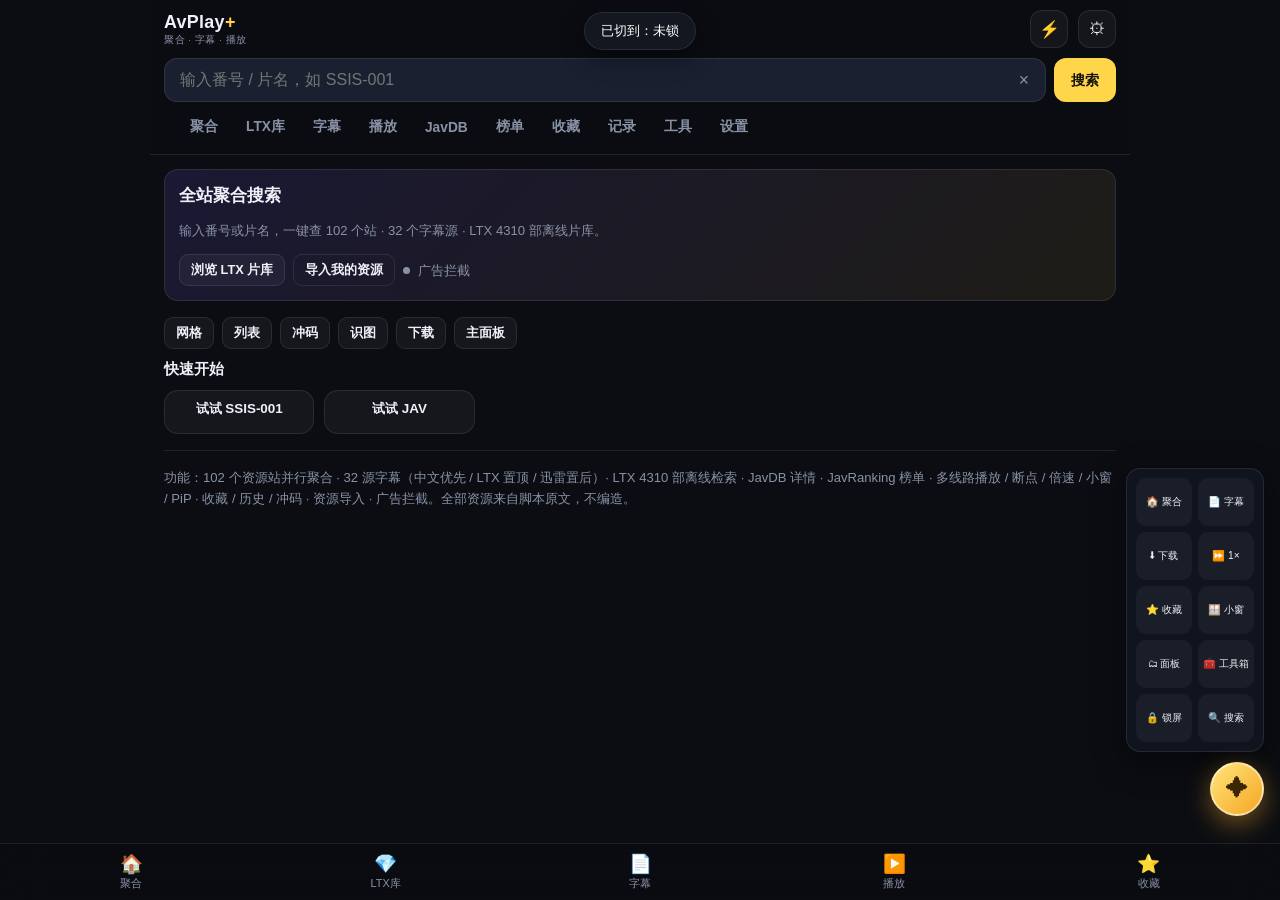
==== index.html @ ab3208b6 "AvPlay+ initial: script resources + 2 IPA resources + PWA" ====
<!DOCTYPE html>
<html lang="zh-CN" data-theme="dark">
<head>
<meta charset="utf-8">
<meta name="viewport" content="width=device-width, initial-scale=1, viewport-fit=cover, maximum-scale=1, user-scalable=no">
<meta name="theme-color" content="#0b0d12">
<meta name="apple-mobile-web-app-capable" content="yes">
<meta name="apple-mobile-web-app-status-bar-style" content="black-translucent">
<meta name="apple-mobile-web-app-title" content="AvPlay+">
<meta name="description" content="聚合搜索 · 32 源字幕 · LTX 离线片库 · 多线路播放 · 收藏记录">
<link rel="manifest" href="manifest.webmanifest">
<link rel="apple-touch-icon" href="icon.svg">
<title>AvPlay+</title>
<link rel="stylesheet" href="css/app.css">
<link rel="stylesheet" href="css/extra.css">
</head>
<body>
<div class="app">
  <header class="topbar">
    <div class="brandrow">
      <div class="brand">AvPlay<b>+</b><small>聚合 · 字幕 · 播放</small></div>
      <div class="spacer"></div>
      <button class="iconbtn" id="btnQuick" title="快捷条">⚡</button>
      <button class="iconbtn" id="btnSettings" title="设置">⚙</button>
    </div>
    <div class="searchrow">
      <div class="searchwrap">
        <input id="globalSearch" type="text" placeholder="输入番号 / 片名，如 SSIS-001" autocomplete="off" enterkeyhint="search">
        <button class="clear" id="btnClear" title="清空">×</button>
      </div>
      <button class="btn primary" id="btnSearch">搜索</button>
    </div>
    <nav class="tabs" id="tabs"></nav>
  </header>

  <main id="main">
    <section class="view active" id="view-home"></section>
    <section class="view" id="view-ltx"></section>
    <section class="view" id="view-sub"></section>
    <section class="view" id="view-play"></section>
    <section class="view" id="view-javdb"></section>
    <section class="view" id="view-rank"></section>
    <section class="view" id="view-fav"></section>
    <section class="view" id="view-history"></section>
    <section class="view" id="view-tools"></section>
    <section class="view" id="view-settings"></section>
  </main>
</div>

<button class="goldbtn" id="goldBtn" title="快捷面板">✦</button>
<div class="quickbar" id="quickBar">
  <button data-act="home">🏠 聚合首页</button>
  <button data-act="sub">📄 字幕搜索</button>
  <button data-act="ltx">💎 LTX 片库</button>
  <button data-act="fav">⭐ 我的收藏</button>
  <button data-act="copycode">🔗 复制当前番号</button>
  <button data-act="mini">🪟 小窗播放</button>
</div>

<nav class="bottomnav" id="bottomnav"></nav>
<div id="modalRoot"></div>
<div id="toastBox"></div>

<script src="hls.min.js"></script>
<script src="js/data.js"></script>
<script src="js/ltx.js"></script>
<script src="js/core.js"></script>
<script src="js/subtitles.js"></script>
<script src="js/player.js"></script>
<script src="js/search.js"></script>
<script src="js/adblock_data.js"></script>
<script src="js/app.js"></script>
<script src="js/extra.js"></script>
<script>
if ('serviceWorker' in navigator && location.protocol !== 'file:') {
  window.addEventListener('load', function () {
    navigator.serviceWorker.register('sw.js').catch(function () {});
  });
}
</script>
</body>
</html>
---- css/app.css ----
/* AvPlay+ – app styles */
:root {
  --accent: #ffd54a;
  --bg: #0b0d12;
  --bg2: #121620;
  --bg3: #1a2030;
  --fg: #eef1f7;
  --mute: #8892a6;
  --line: rgba(255,255,255,.09);
  --card: rgba(255,255,255,.045);
  --danger: #ff5f6d;
  --ok: #37d67a;
  --radius: 14px;
  --font: -apple-system, BlinkMacSystemFont, "Segoe UI", "PingFang SC", "Microsoft YaHei", sans-serif;
  font-size: 16px;
}
[data-theme="light"] {
  --bg: #f4f6fa; --bg2: #fff; --bg3: #eef1f6; --fg: #151923; --mute: #626c80;
  --line: rgba(0,0,0,.1); --card: rgba(0,0,0,.035);
}
* { box-sizing: border-box; -webkit-tap-highlight-color: transparent; }
html, body { margin: 0; padding: 0; background: var(--bg); color: var(--fg); font-family: var(--font); }
body { overscroll-behavior-y: contain; }
button, input, select, textarea { font: inherit; color: inherit; }
button { cursor: pointer; }
a { color: var(--accent); text-decoration: none; }

/* ---------- shell ---------- */
.app { max-width: 980px; margin: 0 auto; padding: 0 0 92px; }
.topbar {
  position: sticky; top: 0; z-index: 40; background: rgba(11,13,18,.82);
  backdrop-filter: saturate(180%) blur(18px); -webkit-backdrop-filter: saturate(180%) blur(18px);
  border-bottom: 1px solid var(--line); padding: 10px 14px 8px;
}
[data-theme="light"] .topbar { background: rgba(255,255,255,.86); }
.brandrow { display: flex; align-items: center; gap: 10px; }
.brand { font-weight: 800; font-size: 1.12rem; letter-spacing: .3px; }
.brand b { color: var(--accent); }
.brand small { display: block; font-size: .62rem; color: var(--mute); font-weight: 500; letter-spacing: .5px; }
.spacer { flex: 1; }
.iconbtn {
  width: 38px; height: 38px; border-radius: 12px; border: 1px solid var(--line);
  background: var(--card); display: grid; place-items: center; font-size: 1.05rem; padding: 0;
}
.iconbtn:active { transform: scale(.94); }
.searchrow { display: flex; gap: 8px; margin-top: 10px; }
.searchwrap { position: relative; flex: 1; }
.searchwrap input {
  width: 100%; height: 44px; border-radius: 13px; border: 1px solid var(--line);
  background: var(--bg3); padding: 0 42px 0 15px; outline: none; font-size: 1rem;
}
.searchwrap input:focus { border-color: var(--accent); }
.searchwrap .clear {
  position: absolute; right: 7px; top: 7px; width: 30px; height: 30px; border: 0;
  background: transparent; color: var(--mute); border-radius: 8px; font-size: 1.1rem;
}
.btn {
  border: 1px solid var(--line); background: var(--card); color: var(--fg);
  border-radius: 12px; padding: 0 16px; height: 44px; font-weight: 600; font-size: .9rem;
}
.btn.primary { background: var(--accent); color: #16130a; border-color: transparent; }
.btn.ghost { background: transparent; }
.btn.small { height: 32px; padding: 0 11px; font-size: .8rem; border-radius: 9px; }
.btn.danger { color: var(--danger); }
.btn:active { transform: scale(.97); }

/* ---------- tabs ---------- */
.tabs {
  display: flex; gap: 4px; overflow-x: auto; padding: 8px 14px 2px; scrollbar-width: none;
}
.tabs::-webkit-scrollbar { display: none; }
.tab {
  white-space: nowrap; border: 0; background: transparent; color: var(--mute);
  padding: 8px 12px; font-size: .86rem; font-weight: 600; border-radius: 10px;
}
.tab.active { color: #16130a; background: var(--accent); }
.view { padding: 14px; display: none; animation: fade .2s ease; }
.view.active { display: block; }
@keyframes fade { from { opacity: 0; transform: translateY(4px); } to { opacity: 1; transform: none; } }

/* ---------- generic cards ---------- */
.sec { margin-bottom: 18px; }
.sec-title { font-size: .95rem; font-weight: 700; margin: 4px 0 10px; display: flex; align-items: center; gap: 8px; }
.sec-title .cnt { color: var(--mute); font-weight: 500; font-size: .78rem; }
.hint { color: var(--mute); font-size: .82rem; line-height: 1.6; }
.grid { display: grid; grid-template-columns: repeat(auto-fill, minmax(150px, 1fr)); gap: 10px; }
.card {
  background: var(--card); border: 1px solid var(--line); border-radius: var(--radius);
  overflow: hidden; position: relative;
}
.card .cover { width: 100%; aspect-ratio: 2/3; object-fit: cover; background: var(--bg3); display: block; }
.card .body { padding: 9px; }
.card .t { font-size: .84rem; font-weight: 600; line-height: 1.35; height: 2.7em; overflow: hidden; }
.card .m { color: var(--mute); font-size: .72rem; margin-top: 5px; display: flex; justify-content: space-between; gap: 5px; }
.badge {
  display: inline-block; font-size: .66rem; font-weight: 700; padding: 2px 7px; border-radius: 6px;
  background: rgba(255,255,255,.1); color: var(--fg);
}
.badge.play { background: rgba(55,214,122,.18); color: #5ee39a; }
.badge.lib { background: rgba(90,150,255,.18); color: #7fb0ff; }
.badge.magnet { background: rgba(255,95,109,.18); color: #ff8a94; }
.badge.sub { background: rgba(255,213,74,.18); color: var(--accent); }
.badge.ltx { background: linear-gradient(90deg,#7b5cff,#ff5fa2); color: #fff; }
.chips { display: flex; flex-wrap: wrap; gap: 7px; }
.chip {
  border: 1px solid var(--line); background: var(--card); color: var(--mute);
  padding: 6px 11px; border-radius: 20px; font-size: .78rem; font-weight: 600;
}
.chip.on { background: var(--accent); color: #16130a; border-color: transparent; }
.row { display: flex; gap: 8px; align-items: center; flex-wrap: wrap; }
.empty { text-align: center; color: var(--mute); padding: 40px 12px; line-height: 1.7; font-size: .88rem; }
.list { display: flex; flex-direction: column; gap: 8px; }
.li {
  background: var(--card); border: 1px solid var(--line); border-radius: 12px; padding: 11px 13px;
  display: flex; align-items: center; gap: 10px;
}
.li .grow { flex: 1; min-width: 0; }
.li .t { font-weight: 600; font-size: .9rem; overflow: hidden; text-overflow: ellipsis; white-space: nowrap; }
.li .s { color: var(--mute); font-size: .76rem; margin-top: 3px; }
.divider { height: 1px; background: var(--line); margin: 16px 0; }

/* ---------- aggregate ---------- */
.ag-hero {
  border: 1px solid var(--line); border-radius: var(--radius); padding: 14px;
  background: linear-gradient(135deg, rgba(123,92,255,.14), rgba(255,213,74,.08)); margin-bottom: 16px;
}
.ag-hero h2 { margin: 0 0 6px; font-size: 1.06rem; }
.ag-hero .stats { color: var(--mute); font-size: .8rem; }
.ag-ltx { display: grid; grid-template-columns: repeat(auto-fill, minmax(140px,1fr)); gap: 9px; }
.ag-site { display: flex; align-items: center; gap: 9px; padding: 10px; }
.ag-site .host { color: var(--mute); font-size: .72rem; flex: 1; overflow: hidden; text-overflow: ellipsis; white-space: nowrap; }
.statusdot { width: 7px; height: 7px; border-radius: 50%; background: var(--mute); }
.statusdot.ok { background: var(--ok); }
.statusdot.err { background: var(--danger); }

/* ---------- player ---------- */
.pl-wrap {
  position: relative; width: 100%; background: #000; border-radius: 14px; overflow: hidden;
  aspect-ratio: 16/9; user-select: none; touch-action: none;
}
.pl-wrap video { width: 100%; height: 100%; object-fit: contain; background: #000; display: block; }
.pl-center {
  position: absolute; inset: 0; display: grid; place-items: center; pointer-events: none;
}
.pl-big {
  width: 64px; height: 64px; border-radius: 50%; border: 0; background: rgba(0,0,0,.55);
  color: #fff; font-size: 1.6rem; pointer-events: auto; backdrop-filter: blur(6px);
}
.pl-ctrl {
  position: absolute; left: 0; right: 0; bottom: 0; padding: 24px 10px 9px;
  background: linear-gradient(transparent, rgba(0,0,0,.82)); color: #fff;
  transition: opacity .2s; opacity: 0;
}
.pl-wrap:hover .pl-ctrl, .pl-wrap.show-ctrl .pl-ctrl { opacity: 1; }
.pl-seek { width: 100%; accent-color: var(--accent); height: 4px; margin: 0 0 6px; }
.pl-btns { display: flex; align-items: center; gap: 6px; }
.pl-btns button, .pl-btns select {
  background: transparent; border: 0; color: #fff; font-size: .78rem; padding: 4px 5px; border-radius: 6px;
}
.pl-btns button:active { background: rgba(255,255,255,.18); }
.pl-time { font-size: .74rem; color: #ddd; min-width: 86px; text-align: center; font-variant-numeric: tabular-nums; }
.pl-spin {
  position: absolute; width: 38px; height: 38px; border-radius: 50%;
  border: 3px solid rgba(255,255,255,.2); border-top-color: var(--accent);
  animation: spin .8s linear infinite; left: calc(50% - 19px); top: calc(50% - 19px); display: none;
}
.pl-wrap.loading .pl-spin { display: block; }
@keyframes spin { to { transform: rotate(360deg); } }
.pl-msg {
  position: absolute; inset: 0; display: none; place-items: center; text-align: center;
  background: rgba(0,0,0,.78); padding: 20px; font-size: .9rem; line-height: 1.6;
}
.pl-wrap.error .pl-msg { display: grid; }
.pl-mini {
  position: fixed !important; width: 320px !important; height: 200px !important; z-index: 80;
  right: 12px; bottom: 76px; border-radius: 12px; box-shadow: 0 12px 40px rgba(0,0,0,.6);
}
.pl-mini .pl-resize {
  position: absolute; right: 0; bottom: 0; width: 22px; height: 22px; cursor: nwse-resize;
  background: linear-gradient(135deg, transparent 50%, var(--accent) 50%); border-radius: 0 0 12px 0;
}
.pl-source { margin-top: 10px; color: var(--mute); font-size: .78rem; word-break: break-all; }

/* ---------- subtitles ---------- */
.sub-panel { display: flex; flex-direction: column; gap: 12px; }
.sub-row { display: flex; gap: 8px; align-items: center; flex-wrap: wrap; }
.sub-hits { display: flex; flex-direction: column; gap: 7px; }
.sub-hit {
  border: 1px solid var(--line); background: var(--card); border-radius: 11px; padding: 10px 12px;
  display: flex; gap: 9px; align-items: center; flex-wrap: wrap;
}
.sub-hit .nm { flex: 1; min-width: 140px; font-size: .86rem; font-weight: 600; }
.sub-hit .src { color: var(--mute); font-size: .72rem; }
.sub-status { font-size: .74rem; color: var(--mute); }
.sub-cues {
  max-height: 230px; overflow: auto; background: var(--bg3); border-radius: 11px; padding: 9px;
  font-size: .78rem; line-height: 1.7;
}
.sub-cue { padding: 4px 6px; border-radius: 6px; }
.sub-cue.active { background: rgba(255,213,74,.18); }
.sub-overlay { position: absolute; left: 6%; right: 6%; bottom: 12%; text-align: center; pointer-events: none; z-index: 5; }
.sub-line {
  display: inline-block; background: rgba(0,0,0,.62); color: #fff; padding: 3px 9px; border-radius: 6px;
  line-height: 1.35; text-shadow: 0 1px 2px #000;
}

/* ---------- settings ---------- */
.set-row {
  display: flex; align-items: center; gap: 12px; padding: 12px 4px; border-bottom: 1px solid var(--line);
}
.set-row label { flex: 1; font-size: .9rem; }
.set-row .desc { display: block; color: var(--mute); font-size: .72rem; margin-top: 3px; }
.set-row input[type=text], .set-row input[type=number], .set-row select {
  background: var(--bg3); border: 1px solid var(--line); border-radius: 9px; padding: 8px 10px; max-width: 60%;
}
.switch { width: 46px; height: 27px; border-radius: 20px; background: var(--bg3); border: 1px solid var(--line); position: relative; padding: 0; }
.switch::after {
  content: ''; position: absolute; width: 21px; height: 21px; border-radius: 50%; background: var(--mute);
  left: 2px; top: 2px; transition: .18s;
}
.switch.on { background: var(--accent); border-color: transparent; }
.switch.on::after { left: 21px; background: #16130a; }

/* ---------- bottom nav / gold button ---------- */
.bottomnav {
  position: fixed; bottom: 0; left: 0; right: 0; z-index: 60; display: flex;
  background: rgba(11,13,18,.92); backdrop-filter: blur(18px); border-top: 1px solid var(--line);
  padding: 6px 4px calc(6px + env(safe-area-inset-bottom));
}
[data-theme="light"] .bottomnav { background: rgba(255,255,255,.94); }
.bottomnav button {
  flex: 1; border: 0; background: transparent; color: var(--mute); font-size: .68rem;
  display: flex; flex-direction: column; align-items: center; gap: 2px; padding: 3px 0;
}
.bottomnav button.active { color: var(--accent); }
.bottomnav .ic { font-size: 1.15rem; }
.goldbtn {
  position: fixed; right: 16px; bottom: 84px; z-index: 70; width: 54px; height: 54px; border-radius: 50%;
  border: 2px solid rgba(255,255,255,.5); background: linear-gradient(135deg,#ffe57a,#f5a623);
  color: #3a2600; font-size: 1.35rem; font-weight: 800; box-shadow: 0 8px 26px rgba(245,166,35,.45);
}
.quickbar {
  position: fixed; right: 16px; bottom: 148px; z-index: 69; display: none;
  flex-direction: column; gap: 7px; background: rgba(18,22,32,.94); border: 1px solid var(--line);
  padding: 9px; border-radius: 14px; box-shadow: 0 10px 30px rgba(0,0,0,.5);
}
.quickbar.open { display: flex; }
.quickbar button {
  border: 0; background: var(--card); color: var(--fg); border-radius: 9px; padding: 8px 12px;
  font-size: .78rem; white-space: nowrap; text-align: left;
}

/* ---------- modal / toast ---------- */
.modal-mask {
  position: fixed; inset: 0; z-index: 100; background: rgba(0,0,0,.66);
  display: flex; align-items: flex-end; justify-content: center; padding: 0;
}
@media (min-width: 700px) { .modal-mask { align-items: center; padding: 20px; } }
.modal {
  width: 100%; max-width: 560px; max-height: 88vh; background: var(--bg2);
  border-radius: 18px 18px 0 0; display: flex; flex-direction: column; overflow: hidden;
  border: 1px solid var(--line);
}
@media (min-width: 700px) { .modal { border-radius: 18px; } .modal.wide { max-width: 860px; } }
.modal-head {
  display: flex; align-items: center; padding: 14px 16px; border-bottom: 1px solid var(--line);
}
.modal-title { font-weight: 700; flex: 1; }
.modal-x { border: 0; background: transparent; font-size: 1.5rem; color: var(--mute); line-height: 1; }
.modal-body { padding: 14px 16px 24px; overflow: auto; }
.modal-actions { display: flex; justify-content: flex-end; gap: 8px; margin-top: 16px; }
#toastBox { position: fixed; left: 0; right: 0; top: 12px; z-index: 200; display: flex; flex-direction: column; align-items: center; gap: 7px; pointer-events: none; }
.toast {
  background: rgba(20,24,34,.96); border: 1px solid var(--line); color: #fff; padding: 9px 16px;
  border-radius: 22px; font-size: .84rem; box-shadow: 0 8px 24px rgba(0,0,0,.4);
  transition: opacity .3s, transform .3s; max-width: 88%;
}
.toast.error { border-color: var(--danger); }
.toast.out { opacity: 0; transform: translateY(-8px); }

/* misc */
.skeleton { background: linear-gradient(90deg,var(--bg3),rgba(255,255,255,.09),var(--bg3)); background-size: 200% 100%; animation: sk 1.2s infinite; border-radius: 8px; }
@keyframes sk { to { background-position: -200% 0; } }
.fab-row { position: sticky; bottom: 0; padding: 10px 0; background: linear-gradient(transparent,var(--bg) 30%); }
.hidden { display: none !important; }
.mono { font-family: ui-monospace, SFMono-Regular, Menlo, Consolas, monospace; font-size: .8rem; word-break: break-all; }
---- css/extra.css ----
/* AvPlay+ · spec extras */
.qbar2 { display: grid !important; grid-template-columns: repeat(2, 56px); gap: 6px; }
.qbar2 button { width: 56px !important; height: 48px !important; padding: 2px !important; font-size: .64rem !important; text-align: center !important; border-radius: 10px !important; }
.goldbtn.dragging { opacity: .9 !important; }
.goldbtn.idle { opacity: .35; transition: opacity .6s; }
.goldbtn { transition: opacity .25s; }
.lockmask {
  position: fixed; inset: 0; z-index: 65; background: transparent; cursor: not-allowed;
}
body.lockscreen .pl-wrap, body.lockscreen .pl-ctrl, body.lockscreen .sub-panel { pointer-events: none !important; }
body.lockwindow .pl-mini { pointer-events: none !important; }
.pl-chrome {
  display: flex; align-items: center; gap: 6px; padding: 6px 8px; background: #5b626f;
  color: #fff; font-size: .74rem; border-radius: 14px 14px 0 0;
}
.pl-chrome .dot { width: 8px; height: 8px; border-radius: 50%; background: #4cd964; }
.pl-chrome .ttl { flex: 1; overflow: hidden; text-overflow: ellipsis; white-space: nowrap; }
.pl-chrome button { width: 18px; height: 18px; border-radius: 50%; border: 0; padding: 0; font-size: .7rem; line-height: 1; color: #1c1c1c; }
.pl-chrome .y { background: #ffbd2e; } .pl-chrome .g { background: #28c840; } .pl-chrome .r { background: #ff5f57; }
.pl-chrome select { background: rgba(0,0,0,.25); color: #fff; border: 0; border-radius: 5px; font-size: .68rem; }
.pl-chrome + .pl-wrap { border-radius: 0 0 14px 14px; }
.ag-list .grid { grid-template-columns: 1fr !important; }
.ag-list .card { display: flex; align-items: center; gap: 10px; }
.ag-list .card .cover { width: 56px !important; aspect-ratio: 2/3; }
.ag-list .card .body { flex: 1; }
.panel-tabs { display: flex; flex-wrap: wrap; gap: 5px; margin-bottom: 12px; }
.panel-tabs button { border: 1px solid var(--line); background: var(--card); color: var(--mute); border-radius: 9px; padding: 7px 10px; font-size: .8rem; }
.panel-tabs button.on { background: var(--accent); color: #16130a; border-color: transparent; font-weight: 700; }
.chong-mark { cursor: pointer; user-select: none; }
.chong-mark.done { color: var(--ok); } .chong-mark.pending { color: var(--accent); }
.ver-line { color: var(--mute); font-size: .72rem; margin-top: 10px; }
.install-tip { border: 1px dashed var(--accent); border-radius: 12px; padding: 10px 12px; font-size: .82rem; line-height: 1.6; margin-bottom: 14px; }
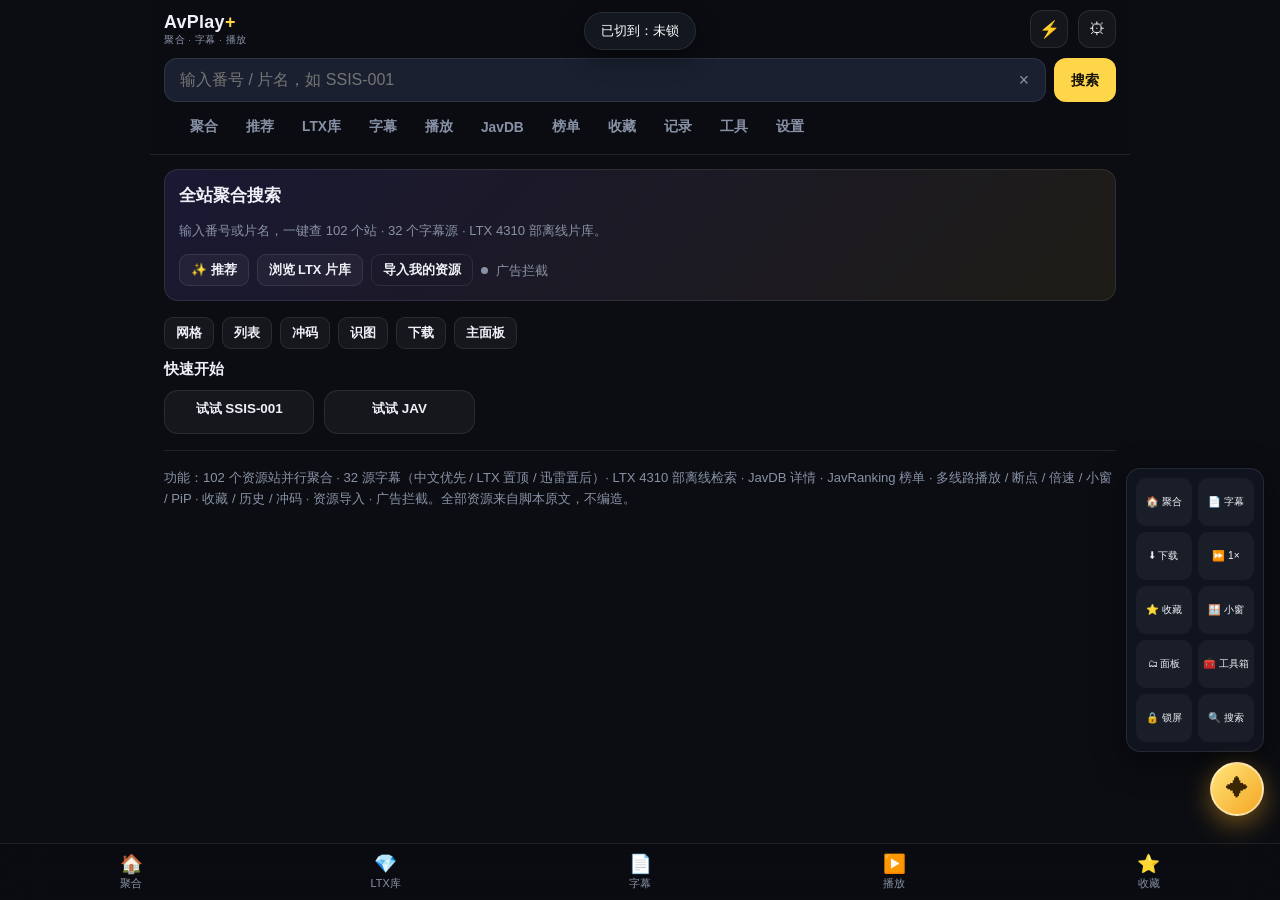
==== commit 25c35c1a: "Add recommendation page, fix light-theme quickbar contrast, bump SW cache" ====
--- a/index.html
+++ b/index.html
@@ -35,6 +35,7 @@
 
   <main id="main">
     <section class="view active" id="view-home"></section>
+    <section class="view" id="view-recommend"></section>
     <section class="view" id="view-ltx"></section>
     <section class="view" id="view-sub"></section>
     <section class="view" id="view-play"></section>
--- a/css/extra.css
+++ b/css/extra.css
@@ -1,4 +1,11 @@
 /* AvPlay+ · spec extras */
+/* Light theme: the floating quick bar panel stays dark, so its buttons need
+   an explicit light surface + dark text (var(--fg) is dark in light theme). */
+[data-theme="light"] .quickbar { background: rgba(18,22,32,.97); border-color: rgba(255,255,255,.2); }
+[data-theme="light"] .quickbar button { background: #f4f6fa !important; color: #151923 !important; }
+[data-theme="light"] .quickbar button .ic { color: #151923; }
+[data-theme="light"] .goldbtn { color: #3a2600; }
+.rc-card { text-align: left; }
 .qbar2 { display: grid !important; grid-template-columns: repeat(2, 56px); gap: 6px; }
 .qbar2 button { width: 56px !important; height: 48px !important; padding: 2px !important; font-size: .64rem !important; text-align: center !important; border-radius: 10px !important; }
 .goldbtn.dragging { opacity: .9 !important; }
